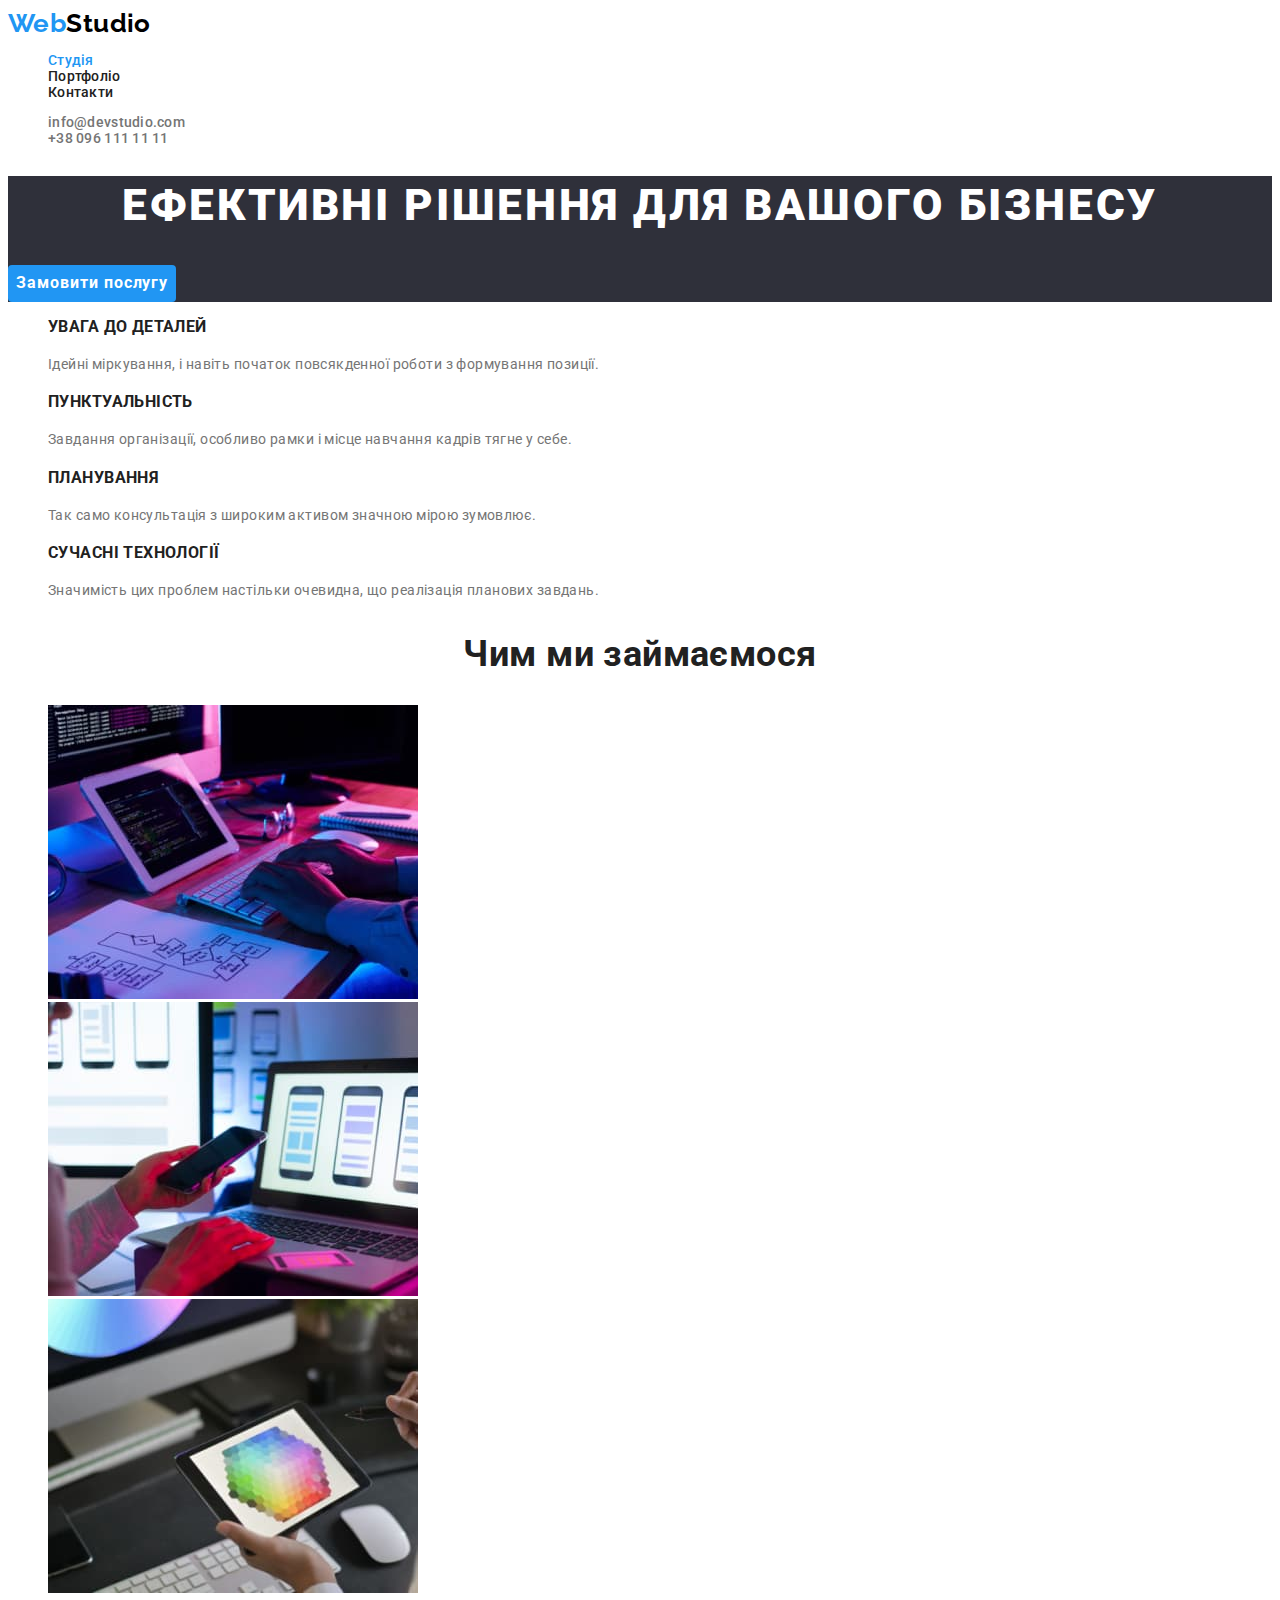
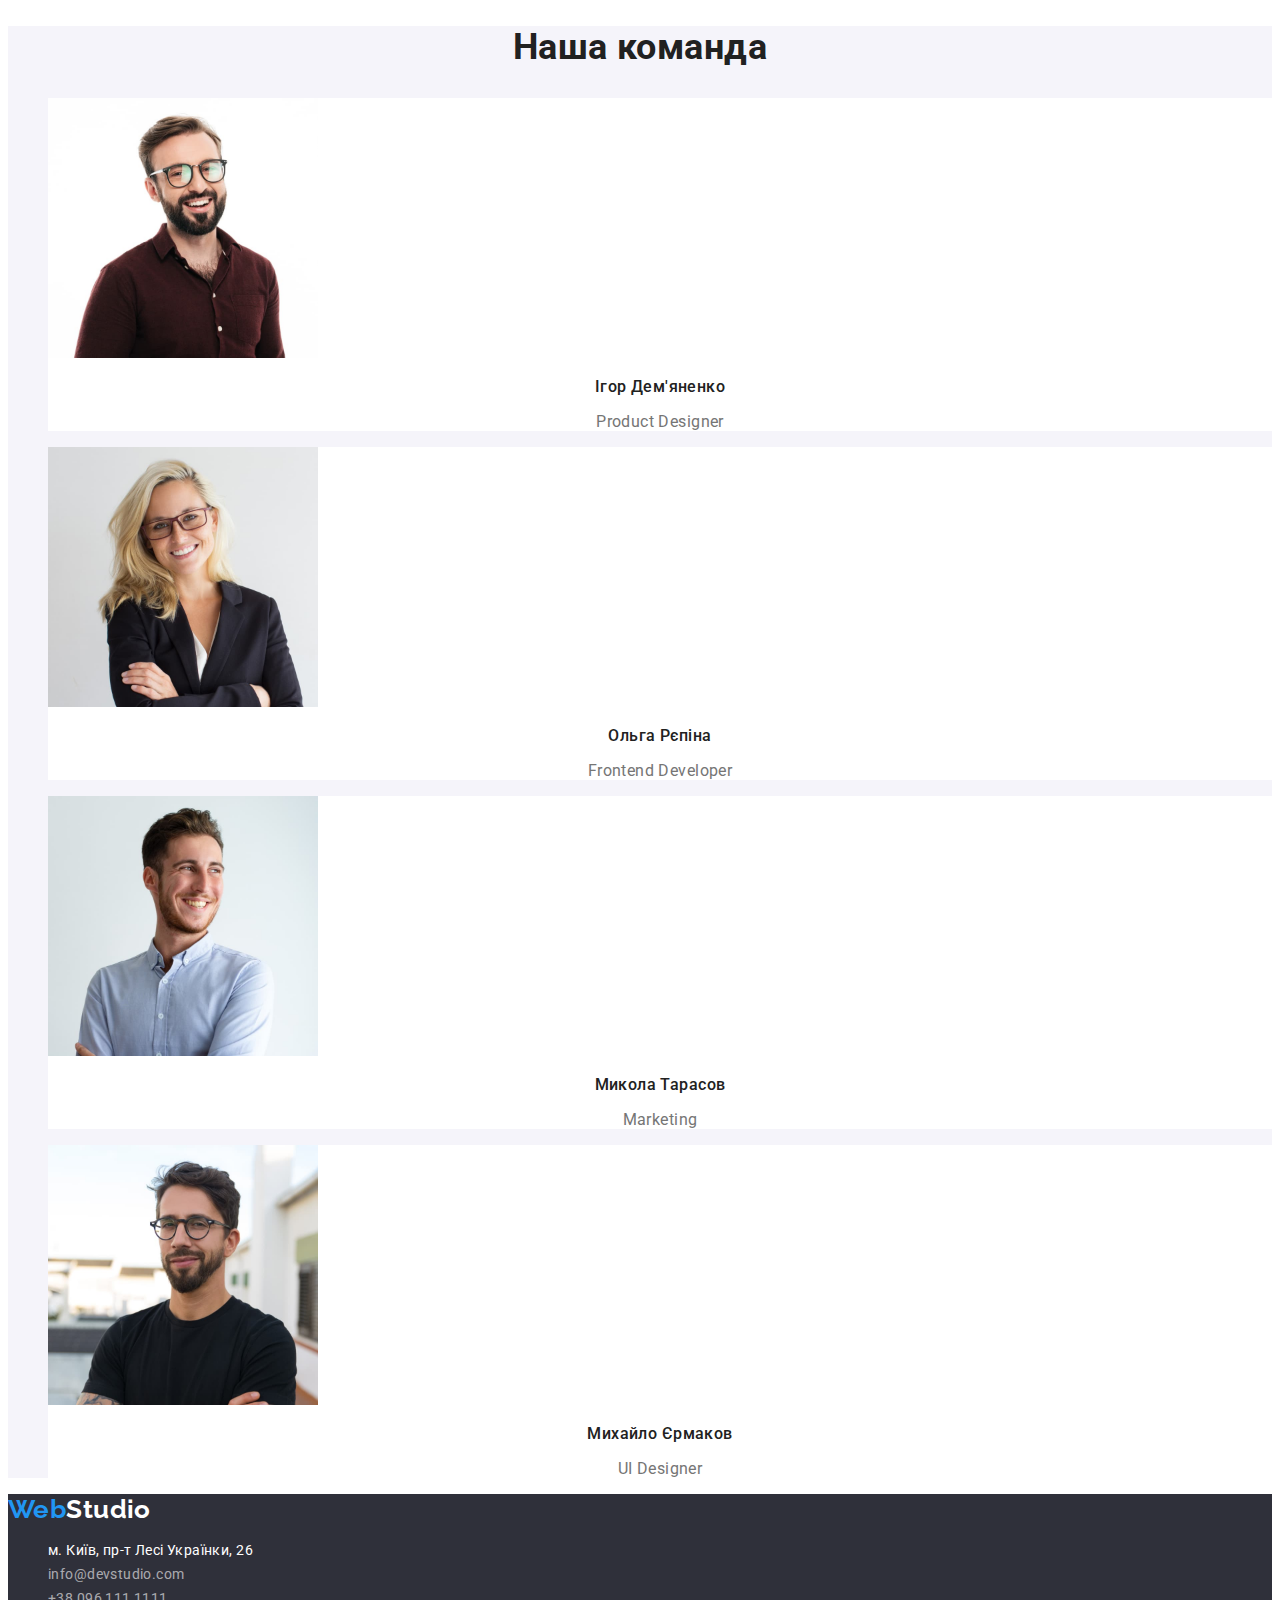
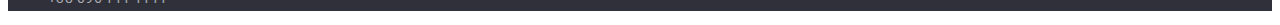
==== index.html @ c2a1ea6a "Initial commit" ====
<!DOCTYPE html>
<html lang="uk">
  <head>
    <meta charset="UTF-8" />
    <meta http-equiv="X-UA-Compatible" content="IE=edge" />
    <meta name="viewport" content="width=device-width, initial-scale=1.0" />
    <title>Студія</title>
    <link rel="preconnect" href="https://fonts.googleapis.com" />
    <link rel="preconnect" href="https://fonts.gstatic.com" crossorigin />
    <link
      href="https://fonts.googleapis.com/css2?family=Raleway:wght@700&family=Roboto:wght@400;500;700;900&display=swap"
      rel="stylesheet"
    />
    <link rel="stylesheet" href="./css/styles.css" />
  </head>
  <body>
    <header class="header">
      <nav>
        <a class="header-logo link" href="./index.html"
          ><span class="logo-accent">Web</span>Studio</a
        >
        <ul class="header-list list">
          <li><a class="header-link link current-page" href="./index.html">Студія</a></li>
          <li><a class="header-link link" href="./portfolio.html">Портфоліо</a></li>
          <li><a class="header-link link" href="#">Контакти</a></li>
        </ul>
      </nav>
      <ul class="header-list list">
        <li>
          <a class="header-contact link" href="mailto:info@devstudio.com" target="_blank"
            >info@devstudio.com</a
          >
        </li>
        <li><a class="header-contact link" href="tel:+380961111111">+38 096 111 11 11</a></li>
      </ul>
    </header>
    <main>
      <section class="hero">
        <h1 class="hero-title">Ефективні рішення для вашого бізнесу</h1>
        <button class="hero-btn" type="button">Замовити послугу</button>
      </section>
      <section class="benefits">
        <h2 class="visually-hidden">Наші переваги</h2>
        <ul class="list">
          <li>
            <h3 class="benefits-title">Увага до деталей</h3>
            <p class="benefits-txt">
              Ідейні міркування, і навіть початок повсякденної роботи з формування позиції.
            </p>
          </li>
          <li>
            <h3 class="benefits-title">Пунктуальність</h3>
            <p class="benefits-txt">
              Завдання організації, особливо рамки і місце навчання кадрів тягне у себе.
            </p>
          </li>
          <li>
            <h3 class="benefits-title">Планування</h3>
            <p class="benefits-txt">
              Так само консультація з широким активом значною мірою зумовлює.
            </p>
          </li>
          <li>
            <h3 class="benefits-title">Сучасні технології</h3>
            <p class="benefits-txt">
              Значимість цих проблем настільки очевидна, що реалізація планових завдань.
            </p>
          </li>
        </ul>
      </section>
      <section class="works">
        <h2 class="works-title">Чим ми займаємося</h2>
        <ul class="list">
          <li>
            <img
              src="./images/coding.jpg"
              alt="Людина за комп'ютером створює програмний код"
              width="370"
            />
          </li>
          <li>
            <img
              src="./images/mobile.jpg"
              alt="Людина за комп'ютером займається тестуванням мобiльних додаткiв"
              width="370"
            />
          </li>
          <li>
            <img src="./images/design.jpg" alt="Дизайнер обирає кольори для макету" width="370" />
          </li>
        </ul>
      </section>
      <section class="team">
        <h2 class="team-title">Наша команда</h2>
        <ul class="list">
          <li class="team-holder">
            <img
              src="./images/prod_des.jpg"
              alt="Усміхнений хлопець в окулярах та коричневій сорочці"
              width="270"
            />
            <h3 class="team-member">Ігор Дем'яненко</h3>
            <p class="team-position" lang="en">Product Designer</p>
          </li>
          <li class="team-holder">
            <img
              src="./images/frontend.jpg"
              alt="Усміхнений дiвчина в окулярах та темному піджаку"
              width="270"
            />
            <h3 class="team-member">Ольга Рєпіна</h3>
            <p class="team-position" lang="en">Frontend Developer</p>
          </li>
          <li class="team-holder">
            <img
              src="./images/market.jpg"
              alt="Усміхнений хлопець у блакитній сорочці"
              width="270"
            />
            <h3 class="team-member">Микола Тарасов</h3>
            <p class="team-position" lang="en">Marketing</p>
          </li>
          <li class="team-holder">
            <img
              src="./images/ui_des.jpg"
              alt="Усміхнений хлопець в окулярах та чорній футболці"
              width="270"
            />
            <h3 class="team-member">Михайло Єрмаков</h3>
            <p class="team-position" lang="en">UI Designer</p>
          </li>
        </ul>
      </section>
    </main>
    <footer class="footer">
      <a class="footer-logo link" href="./index.html"><span class="logo-accent">Web</span>Studio</a>
      <address class="address">
        <ul class="list">
          <li>
            <a
              class="address-location link"
              href="https://goo.gl/maps/CPtrU1FHBa2aNyZL9"
              target="_blank"
              rel="noopener noreferrer nofollow"
              >м. Київ, пр-т Лесі Українки, 26</a
            >
          </li>
          <li>
            <a class="address-info link" href="mailto:info@devstudio.com">info@devstudio.com</a>
          </li>
          <li>
            <a class="address-info link" href="tel:+380961111111">+38 096 111 1111</a>
          </li>
        </ul>
      </address>
    </footer>
  </body>
</html>
---- css/styles.css ----
:root {
  --primary-bgr: #ffffff;
  --secondary-bgr: #f5f4fa;
  --hero-footer-bgr: #2f303a;
  --btn-active-bgr: #188ce8;

  --primary-color: #757575;
  --title-color: #212121;
  --accent-color: #2196f3;
  --black-color: #000000;
  --white-color: #ffffff;
  --opacity-white-color: rgba(255, 255, 255, 0.6);
}

body {
  font-family: 'Roboto', sans-serif;
  letter-spacing: 0.03em;
  font-size: 14px;

  color: var(--primary-color);
  background-color: var(--primary-bgr);
}

/* клас-утіліта для списків */
.list {
  list-style: none;
}

/* клас-утіліта для посилань */
.link {
  text-decoration: none;
}
/* HEADER */
.header-logo {
  font-family: 'Raleway', sans-serif;
  font-weight: 700;
  font-size: 26px;
  line-height: 1.19;

  color: var(--black-color);
}
.logo-accent {
  color: var(--accent-color);
}

/* Загальні стилі всіх посилань у header*/
.header-list {
  font-weight: 500;
  line-height: 1.14;
  letter-spacing: 0.02em;
}

.header-link {
  color: var(--title-color);
}
.header-contact {
  color: currentColor;
}
.current-page {
  color: var(--accent-color);
}

.header-link:hover,
.header-link:focus,
.header-contact:hover,
.header-contact:focus {
  color: var(--accent-color);
}

/* HERO */
.hero,
.footer {
  background-color: var(--hero-footer-bgr);
}
.hero-title {
  font-weight: 900;
  font-size: 44px;
  line-height: 1.36;
  letter-spacing: 0.06em;
  text-transform: uppercase;
  text-align: center;

  color: var(--white-color);
}

.hero-btn {
  font-family: inherit;
  font-weight: 700;
  font-size: 16px;
  line-height: 1.88;
  letter-spacing: 0.06em;

  color: var(--white-color);
  background-color: var(--accent-color);

  border-color: transparent;
  border-radius: 4px;

  cursor: pointer;
}
.hero-btn:hover,
.hero-btn:focus {
  background-color: var(--btn-active-bgr);
}

/* Наші переваги */
.visually-hidden {
  position: absolute;
  width: 1px;
  height: 1px;
  margin: -1px;
  border: 0;
  padding: 0;

  white-space: nowrap;
  clip-path: inset(100%);
  clip: rect(0 0 0 0);
  overflow: hidden;
}
.benefits-title {
  line-height: 1.14;
  text-transform: uppercase;

  color: var(--title-color);
}
.benefits-txt {
  line-height: 1.71;
}

/* Чим ми займаємось */
.works-title,
.team-title {
  font-size: 36px;
  line-height: 1.17;
  text-align: center;

  color: var(--title-color);
}
/* Наша команда */
.team {
  background-color: var(--secondary-bgr);
}

.team-holder {
  background-color: var(--primary-bgr);
}
.team-member {
  font-weight: 500;
  font-size: 16px;
  line-height: 1.19;
  text-align: center;

  color: var(--title-color);
}
.team-position {
  font-size: 16px;
  line-height: 1.19;
  text-align: center;
}

/* Footer */
.footer-logo {
  font-family: 'Raleway', sans-serif;
  font-weight: 700;
  font-size: 26px;
  line-height: 1.19;

  color: var(--white-color);
}
.address {
  font-style: normal;
  font-weight: 400;
  line-height: 1.71;
}
.address-location {
  color: var(--white-color);
}
.address-info {
  color: var(--opacity-white-color);
}
.address-location:hover,
.address-location:focus,
.address-info:hover,
.address-info:focus {
  color: var(--accent-color);
}

/* Портфоліо */
.filter-btn {
  font-family: inherit;
  font-style: normal;
  font-weight: 500;
  font-size: 16px;
  line-height: 1.62;

  text-align: center;
  letter-spacing: 0.03em;

  color: var(--title-color);
  background-color: var(--secondary-bgr);
  border-radius: 4px;
  border-color: transparent;

  cursor: pointer;
}
.filter-btn:hover,
.filter-btn:focus {
  background-color: var(--accent-color);
  color: var(--white-color);
}
.project-holder {
  border: 1px solid #eeeeee;
}
.project-title {
  font-size: 18px;
  line-height: 2;
  letter-spacing: 0.06em;

  color: var(--title-color);
}
.project-type {
  font-size: 16px;
  line-height: 1.88;
  color: var(--primary-color);
}
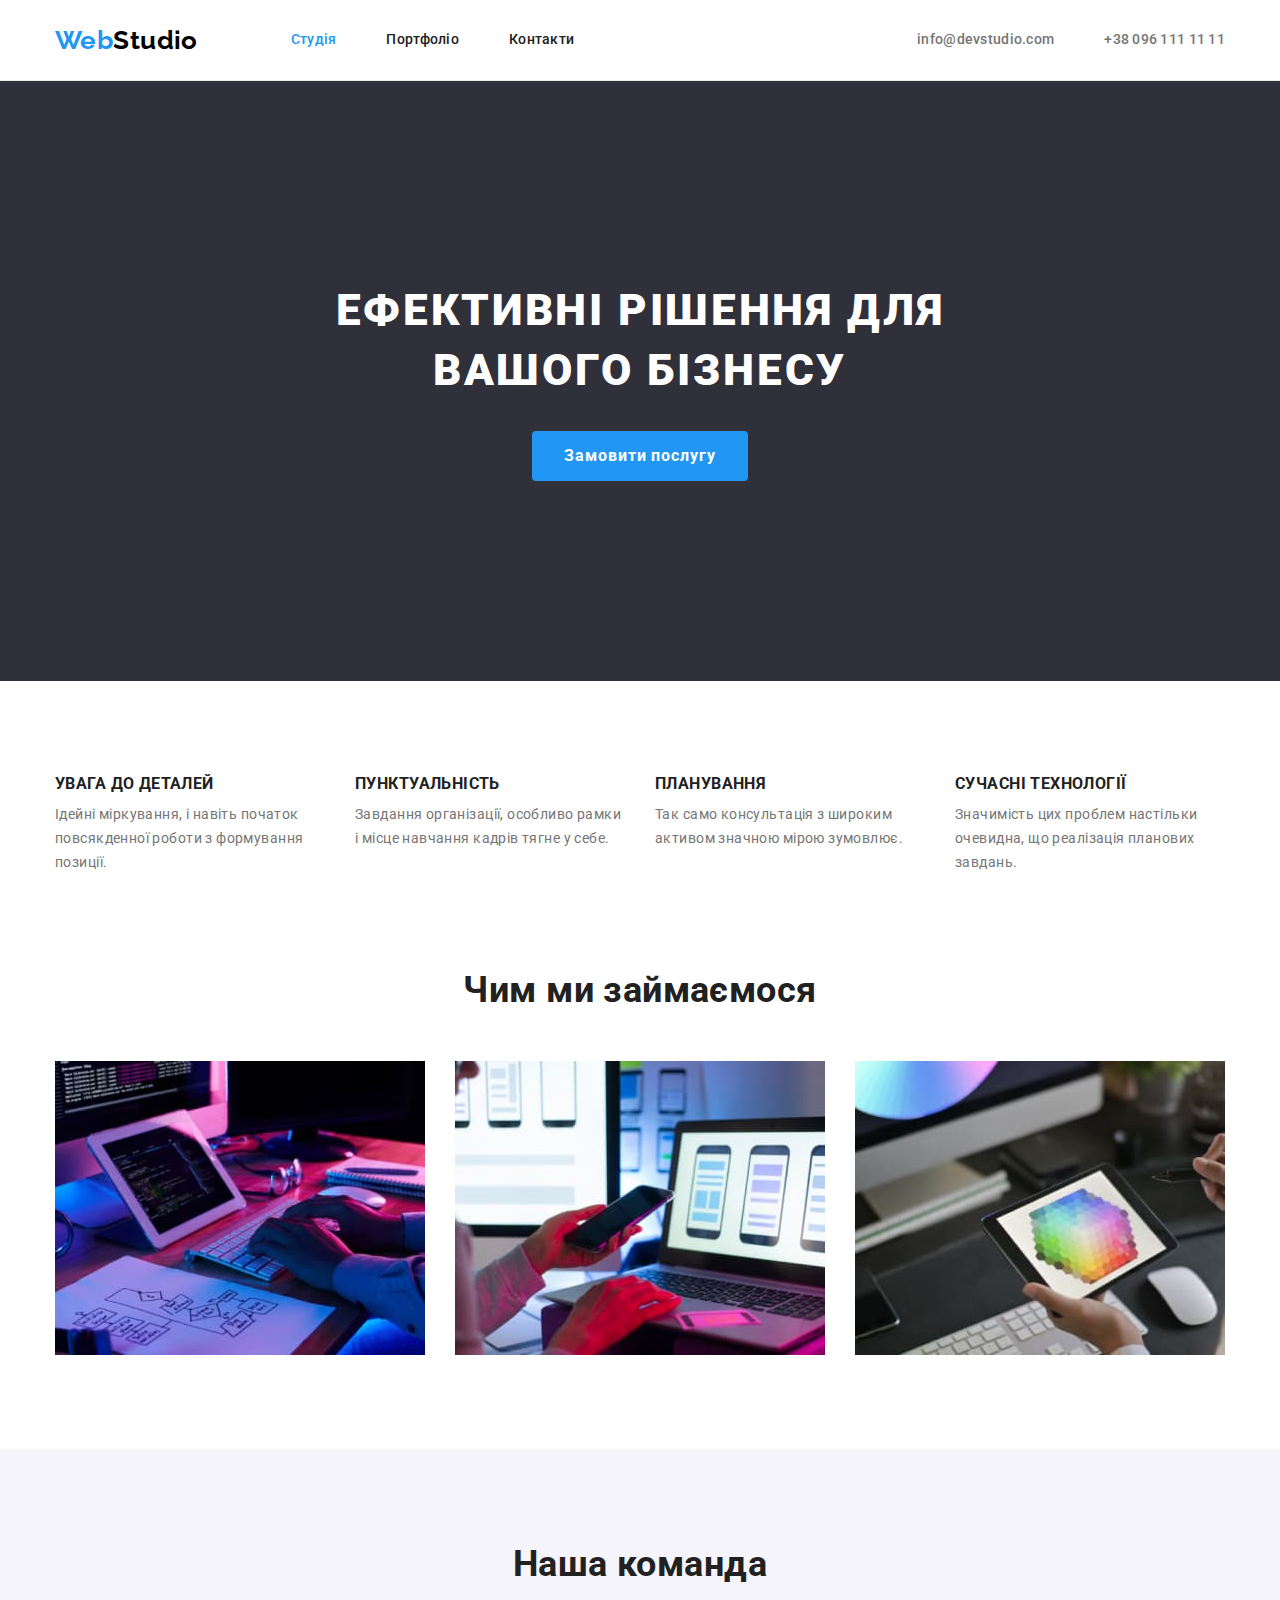
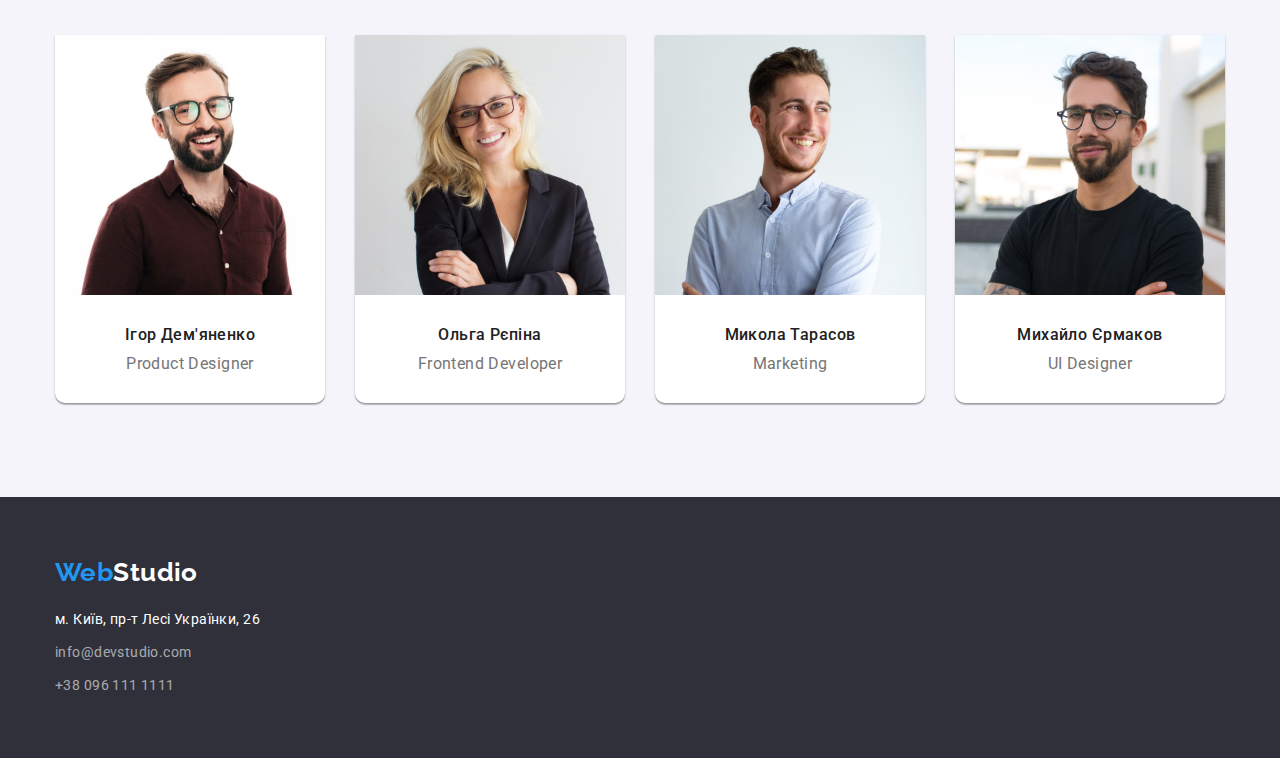
==== commit 925eb1c1: "HW#3  is done" ====
--- a/index.html
+++ b/index.html
@@ -11,148 +11,171 @@
       href="https://fonts.googleapis.com/css2?family=Raleway:wght@700&family=Roboto:wght@400;500;700;900&display=swap"
       rel="stylesheet"
     />
+    <link rel="stylesheet" href="https://cdnjs.cloudflare.com/ajax/libs/modern-normalize/1.1.0/modern-normalize.min.css">
     <link rel="stylesheet" href="./css/styles.css" />
   </head>
   <body>
     <header class="header">
-      <nav>
-        <a class="header-logo link" href="./index.html"
-          ><span class="logo-accent">Web</span>Studio</a
-        >
+      <div class="container wrapper">
+        <nav class="nav">
+          <a class="header-logo link" href="./index.html"
+            ><span class="logo-accent">Web</span>Studio</a
+          >
+          <ul class="header-list list">
+            <li class="header-list-item"><a class="header-link link current-page" href="./index.html">Студія</a></li>
+            <li class="header-list-item"><a class="header-link link" href="./portfolio.html">Портфоліо</a></li>
+            <li class="header-list-item"><a class="header-link link" href="#">Контакти</a></li>
+          </ul>
+        </nav>
         <ul class="header-list list">
-          <li><a class="header-link link current-page" href="./index.html">Студія</a></li>
-          <li><a class="header-link link" href="./portfolio.html">Портфоліо</a></li>
-          <li><a class="header-link link" href="#">Контакти</a></li>
+          <li class="header-list-item">
+            <a class="header-contact link" href="mailto:info@devstudio.com" target="_blank"
+              >info@devstudio.com</a>
+          </li>
+          <li class="header-list-item">
+            <a class="header-contact link" href="tel:+380961111111">+38 096 111 11 11</a>
+          </li>
         </ul>
-      </nav>
-      <ul class="header-list list">
-        <li>
-          <a class="header-contact link" href="mailto:info@devstudio.com" target="_blank"
-            >info@devstudio.com</a
-          >
-        </li>
-        <li><a class="header-contact link" href="tel:+380961111111">+38 096 111 11 11</a></li>
-      </ul>
+      </div>
     </header>
     <main>
-      <section class="hero">
-        <h1 class="hero-title">Ефективні рішення для вашого бізнесу</h1>
-        <button class="hero-btn" type="button">Замовити послугу</button>
-      </section>
-      <section class="benefits">
-        <h2 class="visually-hidden">Наші переваги</h2>
-        <ul class="list">
-          <li>
-            <h3 class="benefits-title">Увага до деталей</h3>
-            <p class="benefits-txt">
-              Ідейні міркування, і навіть початок повсякденної роботи з формування позиції.
-            </p>
-          </li>
-          <li>
-            <h3 class="benefits-title">Пунктуальність</h3>
-            <p class="benefits-txt">
-              Завдання організації, особливо рамки і місце навчання кадрів тягне у себе.
-            </p>
-          </li>
-          <li>
-            <h3 class="benefits-title">Планування</h3>
-            <p class="benefits-txt">
-              Так само консультація з широким активом значною мірою зумовлює.
-            </p>
-          </li>
-          <li>
-            <h3 class="benefits-title">Сучасні технології</h3>
-            <p class="benefits-txt">
-              Значимість цих проблем настільки очевидна, що реалізація планових завдань.
-            </p>
-          </li>
-        </ul>
-      </section>
-      <section class="works">
+        <section class="hero">
+        <div class="container">
+          <h1 class="hero-title">Ефективні рішення для вашого бізнесу</h1>
+          <button class="hero-btn" type="button">Замовити послугу</button>
+        </div>         
+        </section>
+        <section class="benefits section">
+          <div class="container">
+          <h2 class="visually-hidden">Наші переваги</h2>
+          <ul class="benefits-list list">
+            <li class="benefits-item">
+              <h3 class="benefits-title">Увага до деталей</h3>
+              <p class="benefits-txt">
+                Ідейні міркування, і навіть початок повсякденної роботи з формування позиції.
+              </p>
+            </li>
+            <li class="benefits-item">
+              <h3 class="benefits-title">Пунктуальність</h3>
+              <p class="benefits-txt">
+                Завдання організації, особливо рамки і місце навчання кадрів тягне у себе.
+              </p>
+            </li>
+            <li class="benefits-item">
+              <h3 class="benefits-title">Планування</h3>
+              <p class="benefits-txt">
+                Так само консультація з широким активом значною мірою зумовлює.
+              </p>
+            </li>
+            <li class="benefits-item">
+              <h3 class="benefits-title">Сучасні технології</h3>
+              <p class="benefits-txt">
+                Значимість цих проблем настільки очевидна, що реалізація планових завдань.
+              </p>
+            </li>
+          </ul>
+        </div>
+        </section>
+        <section class="works section">
+        <div class="container">
         <h2 class="works-title">Чим ми займаємося</h2>
-        <ul class="list">
-          <li>
+        <ul class="works-list list">
+          <li class="works-img">
             <img
               src="./images/coding.jpg"
               alt="Людина за комп'ютером створює програмний код"
               width="370"
             />
           </li>
-          <li>
+          <li class="works-img">
             <img
               src="./images/mobile.jpg"
               alt="Людина за комп'ютером займається тестуванням мобiльних додаткiв"
               width="370"
             />
           </li>
-          <li>
+          <li class="works-img">
             <img src="./images/design.jpg" alt="Дизайнер обирає кольори для макету" width="370" />
           </li>
         </ul>
+      </div>
       </section>
-      <section class="team">
+      <section class="team section">
+        <div class="container">
         <h2 class="team-title">Наша команда</h2>
-        <ul class="list">
+        <ul class="team-list list">
           <li class="team-holder">
-            <img
-              src="./images/prod_des.jpg"
+            <img src="./images/prod_des.jpg"
               alt="Усміхнений хлопець в окулярах та коричневій сорочці"
               width="270"
             />
-            <h3 class="team-member">Ігор Дем'яненко</h3>
-            <p class="team-position" lang="en">Product Designer</p>
+            <div class="team-item">
+              <h3 class="team-member">Ігор Дем'яненко</h3>
+              <p class="team-position" lang="en">Product Designer</p>
+            </div>
           </li>
           <li class="team-holder">
-            <img
+            <img class="team-photo"
               src="./images/frontend.jpg"
               alt="Усміхнений дiвчина в окулярах та темному піджаку"
               width="270"
             />
-            <h3 class="team-member">Ольга Рєпіна</h3>
-            <p class="team-position" lang="en">Frontend Developer</p>
+            <div class="team-item">
+              <h3 class="team-member">Ольга Рєпіна</h3>
+              <p class="team-position" lang="en">Frontend Developer</p>
+            </div>
           </li>
           <li class="team-holder">
-            <img
+            <img class="team-photo"
               src="./images/market.jpg"
               alt="Усміхнений хлопець у блакитній сорочці"
               width="270"
             />
-            <h3 class="team-member">Микола Тарасов</h3>
-            <p class="team-position" lang="en">Marketing</p>
+           <div class="team-item">
+             <h3 class="team-member">Микола Тарасов</h3>
+             <p class="team-position" lang="en">Marketing</p>
+           </div>
           </li>
           <li class="team-holder">
-            <img
+            <img class="team-photo"
               src="./images/ui_des.jpg"
               alt="Усміхнений хлопець в окулярах та чорній футболці"
               width="270"
             />
-            <h3 class="team-member">Михайло Єрмаков</h3>
-            <p class="team-position" lang="en">UI Designer</p>
+            <div class="team-item">
+              <h3 class="team-member">Михайло Єрмаков</h3>
+              <p class="team-position" lang="en">UI Designer</p>
+            </div>
           </li>
         </ul>
+      </div>
       </section>
     </main>
     <footer class="footer">
-      <a class="footer-logo link" href="./index.html"><span class="logo-accent">Web</span>Studio</a>
-      <address class="address">
-        <ul class="list">
-          <li>
-            <a
-              class="address-location link"
-              href="https://goo.gl/maps/CPtrU1FHBa2aNyZL9"
-              target="_blank"
-              rel="noopener noreferrer nofollow"
-              >м. Київ, пр-т Лесі Українки, 26</a
-            >
-          </li>
-          <li>
-            <a class="address-info link" href="mailto:info@devstudio.com">info@devstudio.com</a>
-          </li>
-          <li>
-            <a class="address-info link" href="tel:+380961111111">+38 096 111 1111</a>
-          </li>
-        </ul>
-      </address>
+      <div class="container">
+        <a class="footer-logo link" href="./index.html"
+          ><span class="logo-accent">Web</span>Studio</a
+        >
+        <address class="address">
+          <ul class="list">
+            <li>
+              <a
+                class="address-location link"
+                href="https://goo.gl/maps/CPtrU1FHBa2aNyZL9"
+                target="_blank"
+                rel="noopener noreferrer nofollow"
+                >м. Київ, пр-т Лесі Українки, 26</a
+              >
+            </li>
+            <li>
+              <a class="address-info link" href="mailto:info@devstudio.com">info@devstudio.com</a>
+            </li>
+            <li>
+              <a class="address-info link no-margin" href="tel:+380961111111">+38 096 111 1111</a>
+            </li>
+          </ul>
+        </address>
+      </div>
     </footer>
   </body>
 </html>
--- a/css/styles.css
+++ b/css/styles.css
@@ -10,6 +10,9 @@
   --black-color: #000000;
   --white-color: #ffffff;
   --opacity-white-color: rgba(255, 255, 255, 0.6);
+
+  --header-border-color: #ececec;
+  --project-border-color: #eeeeee;
 }
 
 body {
@@ -20,6 +23,27 @@
   color: var(--primary-color);
   background-color: var(--primary-bgr);
 }
+h1,
+h2,
+h3,
+h4,
+h5,
+h6,
+p {
+  margin: 0;
+}
+ul {
+  margin: 0;
+  padding-left: 0;
+}
+button {
+  cursor: pointer;
+}
+img {
+  display: block;
+  max-width: 100%;
+  height: auto;
+}
 
 /* клас-утіліта для списків */
 .list {
@@ -30,8 +54,31 @@
 .link {
   text-decoration: none;
 }
+.container {
+  width: 1200px;
+  margin: 0 auto;
+  padding: 0 15px;
+}
+.section {
+  padding: 94px 0;
+}
+
 /* HEADER */
+.header {
+  border-bottom: 1px solid var(--header-border-color);
+}
+.nav {
+  display: flex;
+  align-items: center;
+}
+.wrapper {
+  display: flex;
+  align-items: center;
+  justify-content: space-between;
+}
 .header-logo {
+  margin-right: 93px;
+
   font-family: 'Raleway', sans-serif;
   font-weight: 700;
   font-size: 26px;
@@ -45,17 +92,33 @@
 
 /* Загальні стилі всіх посилань у header*/
 .header-list {
+  display: flex;
+
   font-weight: 500;
   line-height: 1.14;
   letter-spacing: 0.02em;
 }
 
+.header-list-item:not(:last-child) {
+  margin-right: 50px;
+}
+
 .header-link {
-  color: var(--title-color);
-}
+  display: block;
+  padding-top: 32px;
+  padding-bottom: 32px;
+
+  color: var(--title-color);
+}
+
 .header-contact {
+  display: block;
+  padding-top: 32px;
+  padding-bottom: 32px;
+
   color: currentColor;
 }
+
 .current-page {
   color: var(--accent-color);
 }
@@ -68,11 +131,18 @@
 }
 
 /* HERO */
-.hero,
-.footer {
+.hero {
   background-color: var(--hero-footer-bgr);
-}
+  padding-top: 200px;
+  padding-bottom: 200px;
+}
+
 .hero-title {
+  display: block;
+  max-width: 696px;
+  margin: 0 auto;
+  margin-bottom: 30px;
+
   font-weight: 900;
   font-size: 44px;
   line-height: 1.36;
@@ -84,7 +154,10 @@
 }
 
 .hero-btn {
-  font-family: inherit;
+  display: block;
+  margin: 0 auto;
+  padding: 10px 32px;
+
   font-weight: 700;
   font-size: 16px;
   line-height: 1.88;
@@ -93,11 +166,10 @@
   color: var(--white-color);
   background-color: var(--accent-color);
 
-  border-color: transparent;
+  border: none;
   border-radius: 4px;
-
-  cursor: pointer;
-}
+}
+
 .hero-btn:hover,
 .hero-btn:focus {
   background-color: var(--btn-active-bgr);
@@ -117,9 +189,20 @@
   clip: rect(0 0 0 0);
   overflow: hidden;
 }
+
+.benefits-list {
+  display: flex;
+  gap: 30px;
+}
+
+.benefits-item {
+  width: calc((100% - 90px) / 4);
+}
+
 .benefits-title {
   line-height: 1.14;
   text-transform: uppercase;
+  margin-bottom: 10px;
 
   color: var(--title-color);
 }
@@ -128,27 +211,58 @@
 }
 
 /* Чим ми займаємось */
+.works.section {
+  padding-top: 0;
+}
+
 .works-title,
 .team-title {
   font-size: 36px;
   line-height: 1.17;
   text-align: center;
-
-  color: var(--title-color);
-}
+  margin-bottom: 50px;
+
+  color: var(--title-color);
+}
+
+.works-list {
+  display: flex;
+  gap: 30px;
+}
+
+.works-img {
+  width: calc((100% - 60px) / 3);
+}
+
 /* Наша команда */
 .team {
   background-color: var(--secondary-bgr);
 }
+.team-list {
+  display: flex;
+  gap: 30px;
+}
 
 .team-holder {
+  width: calc((100% - 90px) / 4);
+
   background-color: var(--primary-bgr);
+
+  border-radius: 0px 0px 10px 10px;
+  box-shadow: 0px 1px 3px rgba(0, 0, 0, 0.12), 0px 1px 1px rgba(0, 0, 0, 0.14),
+    0px 2px 1px rgba(0, 0, 0, 0.2);
+}
+
+.team-item {
+  padding-top: 30px;
+  padding-bottom: 30px;
 }
 .team-member {
   font-weight: 500;
   font-size: 16px;
   line-height: 1.19;
   text-align: center;
+  margin-bottom: 10px;
 
   color: var(--title-color);
 }
@@ -159,11 +273,18 @@
 }
 
 /* Footer */
+.footer {
+  background-color: var(--hero-footer-bgr);
+  padding-top: 60px;
+  padding-bottom: 60px;
+}
 .footer-logo {
+  display: inline-block;
   font-family: 'Raleway', sans-serif;
   font-weight: 700;
   font-size: 26px;
   line-height: 1.19;
+  margin-bottom: 20px;
 
   color: var(--white-color);
 }
@@ -172,12 +293,21 @@
   font-weight: 400;
   line-height: 1.71;
 }
+
 .address-location {
+  display: inline-block;
+  margin-bottom: 9px;
   color: var(--white-color);
 }
 .address-info {
+  display: inline-block;
+  margin-bottom: 9px;
   color: var(--opacity-white-color);
 }
+.no-margin {
+  margin-bottom: 0;
+}
+
 .address-location:hover,
 .address-location:focus,
 .address-info:hover,
@@ -186,8 +316,16 @@
 }
 
 /* Портфоліо */
+.filter {
+  display: flex;
+  margin-bottom: 50px;
+  justify-content: center;
+  gap: 8px;
+}
 .filter-btn {
-  font-family: inherit;
+  display: block;
+  padding: 6px 22px;
+
   font-style: normal;
   font-weight: 500;
   font-size: 16px;
@@ -199,22 +337,31 @@
   color: var(--title-color);
   background-color: var(--secondary-bgr);
   border-radius: 4px;
-  border-color: transparent;
-
-  cursor: pointer;
-}
+  border: none;
+}
+
 .filter-btn:hover,
 .filter-btn:focus {
   background-color: var(--accent-color);
   color: var(--white-color);
 }
+
+/* Проекти */
+.project {
+  display: flex;
+  flex-wrap: wrap;
+  gap: 30px;
+}
+
 .project-holder {
-  border: 1px solid #eeeeee;
-}
+  width: calc((100% - 60px) / 3);
+}
+
 .project-title {
   font-size: 18px;
   line-height: 2;
   letter-spacing: 0.06em;
+  margin-bottom: 4px;
 
   color: var(--title-color);
 }
@@ -223,3 +370,8 @@
   line-height: 1.88;
   color: var(--primary-color);
 }
+.project-item {
+  padding: 20px 24px;
+  border: 1px solid var(--project-border-color);
+  border-top: none;
+}
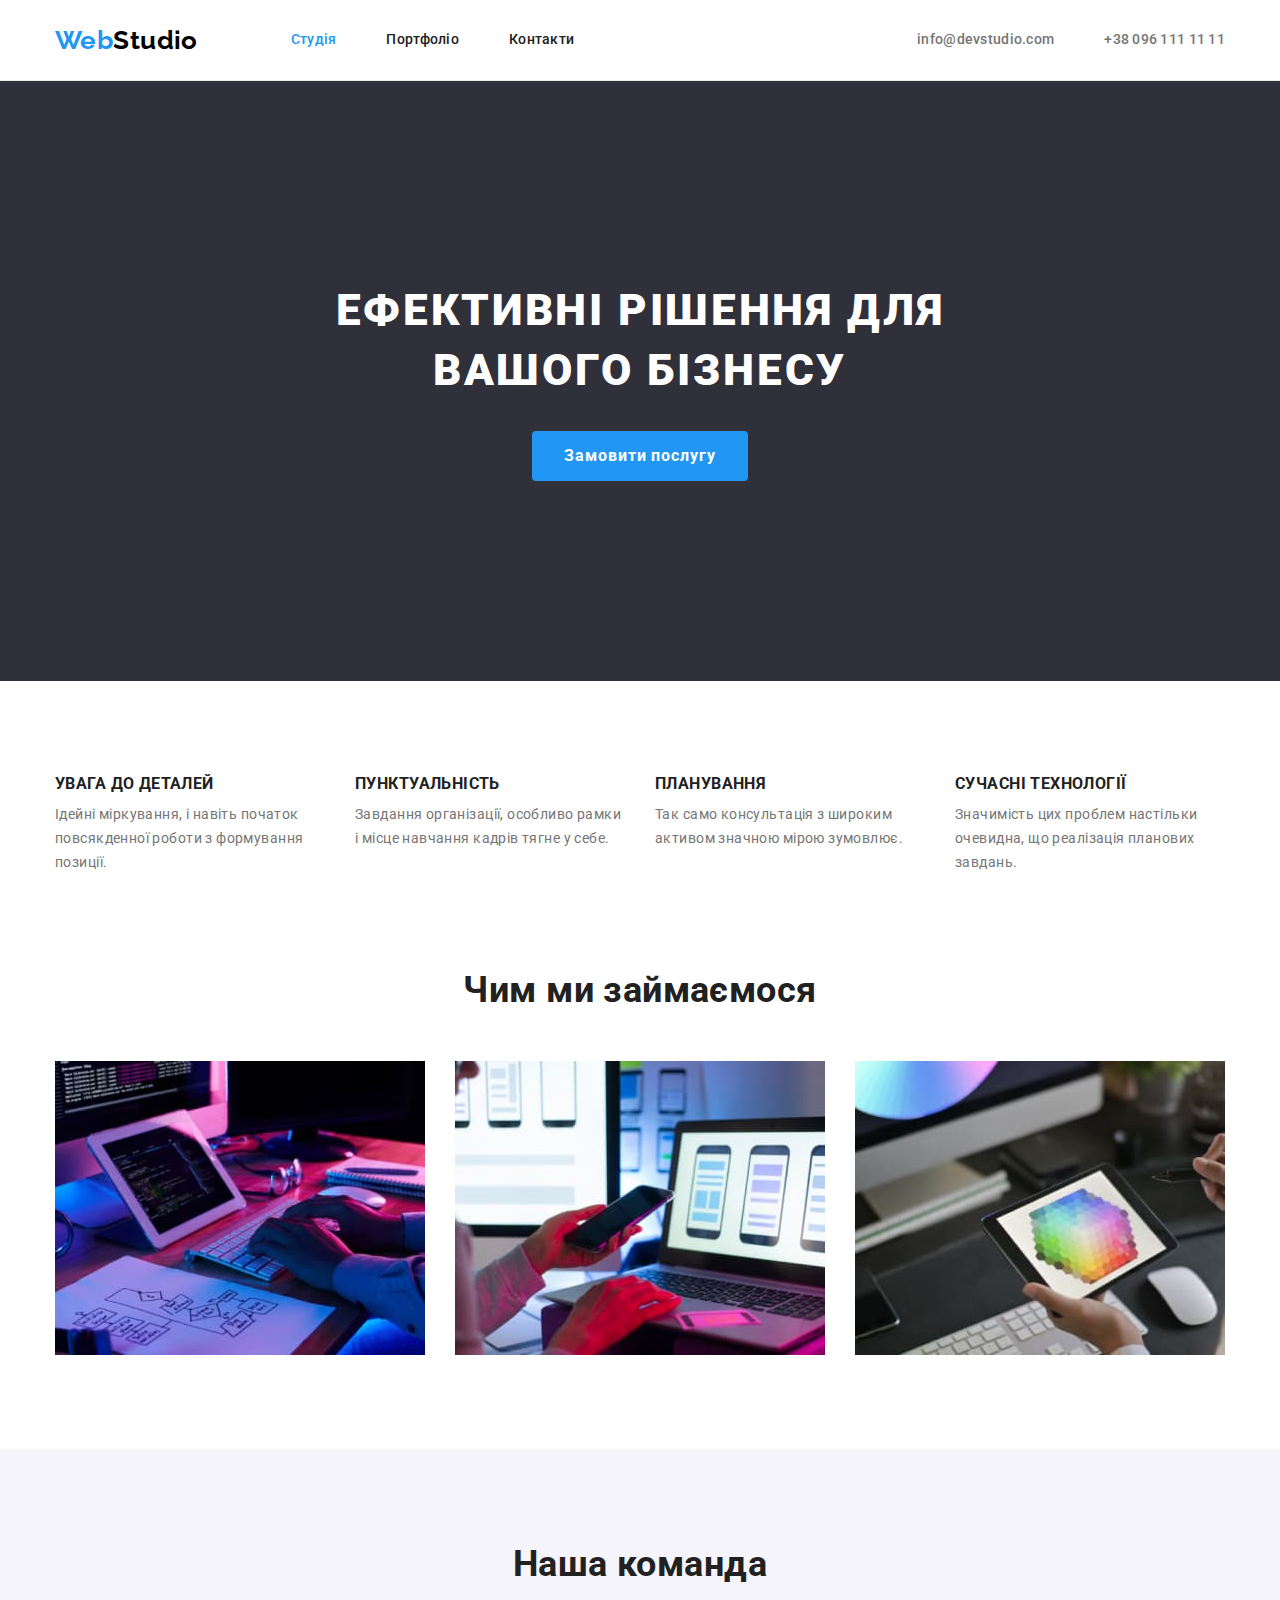
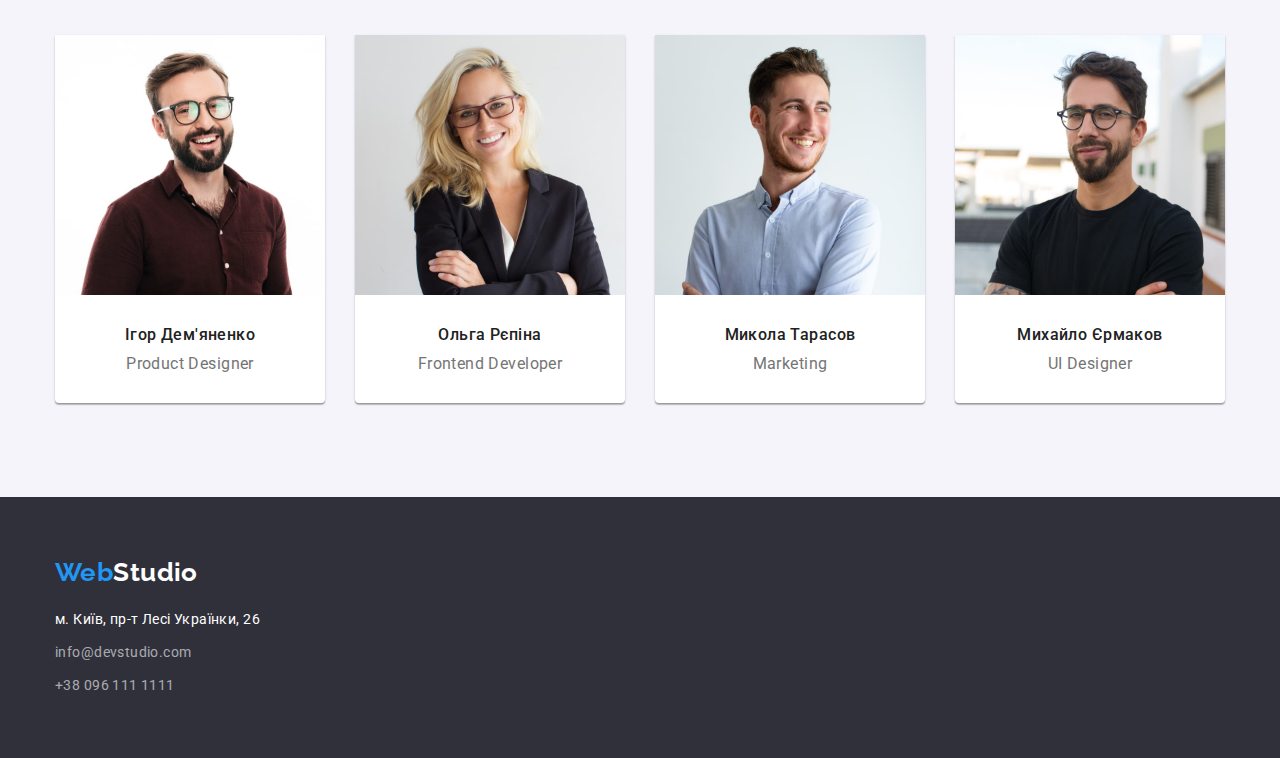
==== commit d637c2a8: "Вносить зміни від ментора" ====
--- a/index.html
+++ b/index.html
@@ -11,7 +11,10 @@
       href="https://fonts.googleapis.com/css2?family=Raleway:wght@700&family=Roboto:wght@400;500;700;900&display=swap"
       rel="stylesheet"
     />
-    <link rel="stylesheet" href="https://cdnjs.cloudflare.com/ajax/libs/modern-normalize/1.1.0/modern-normalize.min.css">
+    <link
+      rel="stylesheet"
+      href="https://cdnjs.cloudflare.com/ajax/libs/modern-normalize/1.1.0/modern-normalize.min.css"
+    />
     <link rel="stylesheet" href="./css/styles.css" />
   </head>
   <body>
@@ -21,32 +24,33 @@
           <a class="header-logo link" href="./index.html"
             ><span class="logo-accent">Web</span>Studio</a
           >
-          <ul class="header-list list">
-            <li class="header-list-item"><a class="header-link link current-page" href="./index.html">Студія</a></li>
-            <li class="header-list-item"><a class="header-link link" href="./portfolio.html">Портфоліо</a></li>
-            <li class="header-list-item"><a class="header-link link" href="#">Контакти</a></li>
+          <ul class="header-menu list">
+            <li><a class="header-menu-item link current-page" href="./index.html">Студія</a></li>
+            <li><a class="header-menu-item link" href="./portfolio.html">Портфоліо</a></li>
+            <li><a class="header-menu-item link" href="#">Контакти</a></li>
           </ul>
         </nav>
-        <ul class="header-list list">
-          <li class="header-list-item">
-            <a class="header-contact link" href="mailto:info@devstudio.com" target="_blank"
-              >info@devstudio.com</a>
+        <ul class="header-contact list">
+          <li>
+            <a class="header-contact-item link" href="mailto:info@devstudio.com" target="_blank"
+              >info@devstudio.com</a
+            >
           </li>
-          <li class="header-list-item">
-            <a class="header-contact link" href="tel:+380961111111">+38 096 111 11 11</a>
+          <li>
+            <a class="header-contact-item link" href="tel:+380961111111">+38 096 111 11 11</a>
           </li>
         </ul>
       </div>
     </header>
     <main>
-        <section class="hero">
+      <section class="hero">
         <div class="container">
           <h1 class="hero-title">Ефективні рішення для вашого бізнесу</h1>
           <button class="hero-btn" type="button">Замовити послугу</button>
-        </div>         
-        </section>
-        <section class="benefits section">
-          <div class="container">
+        </div>
+      </section>
+      <section class="benefits section">
+        <div class="container">
           <h2 class="visually-hidden">Наші переваги</h2>
           <ul class="benefits-list list">
             <li class="benefits-item">
@@ -75,80 +79,84 @@
             </li>
           </ul>
         </div>
-        </section>
-        <section class="works section">
+      </section>
+      <section class="works section">
         <div class="container">
-        <h2 class="works-title">Чим ми займаємося</h2>
-        <ul class="works-list list">
-          <li class="works-img">
-            <img
-              src="./images/coding.jpg"
-              alt="Людина за комп'ютером створює програмний код"
-              width="370"
-            />
-          </li>
-          <li class="works-img">
-            <img
-              src="./images/mobile.jpg"
-              alt="Людина за комп'ютером займається тестуванням мобiльних додаткiв"
-              width="370"
-            />
-          </li>
-          <li class="works-img">
-            <img src="./images/design.jpg" alt="Дизайнер обирає кольори для макету" width="370" />
-          </li>
-        </ul>
-      </div>
+          <h2 class="works-title">Чим ми займаємося</h2>
+          <ul class="works-list list">
+            <li class="works-img">
+              <img
+                src="./images/coding.jpg"
+                alt="Людина за комп'ютером створює програмний код"
+                width="370"
+              />
+            </li>
+            <li class="works-img">
+              <img
+                src="./images/mobile.jpg"
+                alt="Людина за комп'ютером займається тестуванням мобiльних додаткiв"
+                width="370"
+              />
+            </li>
+            <li class="works-img">
+              <img src="./images/design.jpg" alt="Дизайнер обирає кольори для макету" width="370" />
+            </li>
+          </ul>
+        </div>
       </section>
       <section class="team section">
         <div class="container">
-        <h2 class="team-title">Наша команда</h2>
-        <ul class="team-list list">
-          <li class="team-holder">
-            <img src="./images/prod_des.jpg"
-              alt="Усміхнений хлопець в окулярах та коричневій сорочці"
-              width="270"
-            />
-            <div class="team-item">
-              <h3 class="team-member">Ігор Дем'яненко</h3>
-              <p class="team-position" lang="en">Product Designer</p>
-            </div>
-          </li>
-          <li class="team-holder">
-            <img class="team-photo"
-              src="./images/frontend.jpg"
-              alt="Усміхнений дiвчина в окулярах та темному піджаку"
-              width="270"
-            />
-            <div class="team-item">
-              <h3 class="team-member">Ольга Рєпіна</h3>
-              <p class="team-position" lang="en">Frontend Developer</p>
-            </div>
-          </li>
-          <li class="team-holder">
-            <img class="team-photo"
-              src="./images/market.jpg"
-              alt="Усміхнений хлопець у блакитній сорочці"
-              width="270"
-            />
-           <div class="team-item">
-             <h3 class="team-member">Микола Тарасов</h3>
-             <p class="team-position" lang="en">Marketing</p>
-           </div>
-          </li>
-          <li class="team-holder">
-            <img class="team-photo"
-              src="./images/ui_des.jpg"
-              alt="Усміхнений хлопець в окулярах та чорній футболці"
-              width="270"
-            />
-            <div class="team-item">
-              <h3 class="team-member">Михайло Єрмаков</h3>
-              <p class="team-position" lang="en">UI Designer</p>
-            </div>
-          </li>
-        </ul>
-      </div>
+          <h2 class="team-title">Наша команда</h2>
+          <ul class="team-list list">
+            <li class="team-holder">
+              <img
+                src="./images/prod_des.jpg"
+                alt="Усміхнений хлопець в окулярах та коричневій сорочці"
+                width="270"
+              />
+              <div class="team-item">
+                <h3 class="team-member">Ігор Дем'яненко</h3>
+                <p class="team-position" lang="en">Product Designer</p>
+              </div>
+            </li>
+            <li class="team-holder">
+              <img
+                class="team-photo"
+                src="./images/frontend.jpg"
+                alt="Усміхнений дiвчина в окулярах та темному піджаку"
+                width="270"
+              />
+              <div class="team-item">
+                <h3 class="team-member">Ольга Рєпіна</h3>
+                <p class="team-position" lang="en">Frontend Developer</p>
+              </div>
+            </li>
+            <li class="team-holder">
+              <img
+                class="team-photo"
+                src="./images/market.jpg"
+                alt="Усміхнений хлопець у блакитній сорочці"
+                width="270"
+              />
+              <div class="team-item">
+                <h3 class="team-member">Микола Тарасов</h3>
+                <p class="team-position" lang="en">Marketing</p>
+              </div>
+            </li>
+            <li class="team-holder">
+              <img
+                class="team-photo"
+                src="./images/ui_des.jpg"
+                alt="Усміхнений хлопець в окулярах та чорній футболці"
+                width="270"
+              />
+              <div class="team-item">
+                <h3 class="team-member">Михайло Єрмаков</h3>
+                <p class="team-position" lang="en">UI Designer</p>
+              </div>
+            </li>
+          </ul>
+        </div>
       </section>
     </main>
     <footer class="footer">
@@ -158,7 +166,7 @@
         >
         <address class="address">
           <ul class="list">
-            <li>
+            <li class="address-item">
               <a
                 class="address-location link"
                 href="https://goo.gl/maps/CPtrU1FHBa2aNyZL9"
@@ -167,11 +175,11 @@
                 >м. Київ, пр-т Лесі Українки, 26</a
               >
             </li>
-            <li>
+            <li class="address-item">
               <a class="address-info link" href="mailto:info@devstudio.com">info@devstudio.com</a>
             </li>
             <li>
-              <a class="address-info link no-margin" href="tel:+380961111111">+38 096 111 1111</a>
+              <a class="address-info link" href="tel:+380961111111">+38 096 111 1111</a>
             </li>
           </ul>
         </address>
--- a/css/styles.css
+++ b/css/styles.css
@@ -67,15 +67,12 @@
 .header {
   border-bottom: 1px solid var(--header-border-color);
 }
-.nav {
+.nav,
+.wrapper {
   display: flex;
   align-items: center;
 }
-.wrapper {
-  display: flex;
-  align-items: center;
-  justify-content: space-between;
-}
+
 .header-logo {
   margin-right: 93px;
 
@@ -89,21 +86,22 @@
 .logo-accent {
   color: var(--accent-color);
 }
-
 /* Загальні стилі всіх посилань у header*/
-.header-list {
-  display: flex;
+.header-menu,
+.header-contact {
+  display: flex;
+  gap: 50px;
 
   font-weight: 500;
   line-height: 1.14;
   letter-spacing: 0.02em;
 }
-
-.header-list-item:not(:last-child) {
-  margin-right: 50px;
-}
-
-.header-link {
+.header-contact {
+  margin-left: auto;
+}
+
+.header-menu-item,
+.header-contact-item {
   display: block;
   padding-top: 32px;
   padding-bottom: 32px;
@@ -111,22 +109,18 @@
   color: var(--title-color);
 }
 
-.header-contact {
-  display: block;
-  padding-top: 32px;
-  padding-bottom: 32px;
-
+.header-contact-item {
   color: currentColor;
 }
 
+.header-menu-item:hover,
+.header-menu-item:focus,
+.header-contact-item:hover,
+.header-contact-item:focus {
+  color: var(--accent-color);
+}
+
 .current-page {
-  color: var(--accent-color);
-}
-
-.header-link:hover,
-.header-link:focus,
-.header-contact:hover,
-.header-contact:focus {
   color: var(--accent-color);
 }
 
@@ -173,6 +167,7 @@
 .hero-btn:hover,
 .hero-btn:focus {
   background-color: var(--btn-active-bgr);
+  box-shadow: 0px 4px 4px rgba(0, 0, 0, 0.15);
 }
 
 /* Наші переваги */
@@ -248,7 +243,7 @@
 
   background-color: var(--primary-bgr);
 
-  border-radius: 0px 0px 10px 10px;
+  border-radius: 0px 0px 4px 4px;
   box-shadow: 0px 1px 3px rgba(0, 0, 0, 0.12), 0px 1px 1px rgba(0, 0, 0, 0.14),
     0px 2px 1px rgba(0, 0, 0, 0.2);
 }
@@ -294,18 +289,15 @@
   line-height: 1.71;
 }
 
+.address-item {
+  margin-bottom: 9px;
+}
+
 .address-location {
-  display: inline-block;
-  margin-bottom: 9px;
   color: var(--white-color);
 }
 .address-info {
-  display: inline-block;
-  margin-bottom: 9px;
   color: var(--opacity-white-color);
-}
-.no-margin {
-  margin-bottom: 0;
 }
 
 .address-location:hover,
@@ -326,16 +318,15 @@
   display: block;
   padding: 6px 22px;
 
-  font-style: normal;
   font-weight: 500;
   font-size: 16px;
   line-height: 1.62;
-
   text-align: center;
   letter-spacing: 0.03em;
 
   color: var(--title-color);
   background-color: var(--secondary-bgr);
+
   border-radius: 4px;
   border: none;
 }
@@ -344,6 +335,9 @@
 .filter-btn:focus {
   background-color: var(--accent-color);
   color: var(--white-color);
+
+  box-shadow: 0px 3px 1px rgba(0, 0, 0, 0.1), 0px 1px 2px rgba(0, 0, 0, 0.08),
+    0px 2px 2px rgba(0, 0, 0, 0.12);
 }
 
 /* Проекти */
@@ -368,10 +362,12 @@
 .project-type {
   font-size: 16px;
   line-height: 1.88;
+
   color: var(--primary-color);
 }
 .project-item {
   padding: 20px 24px;
+
   border: 1px solid var(--project-border-color);
   border-top: none;
 }
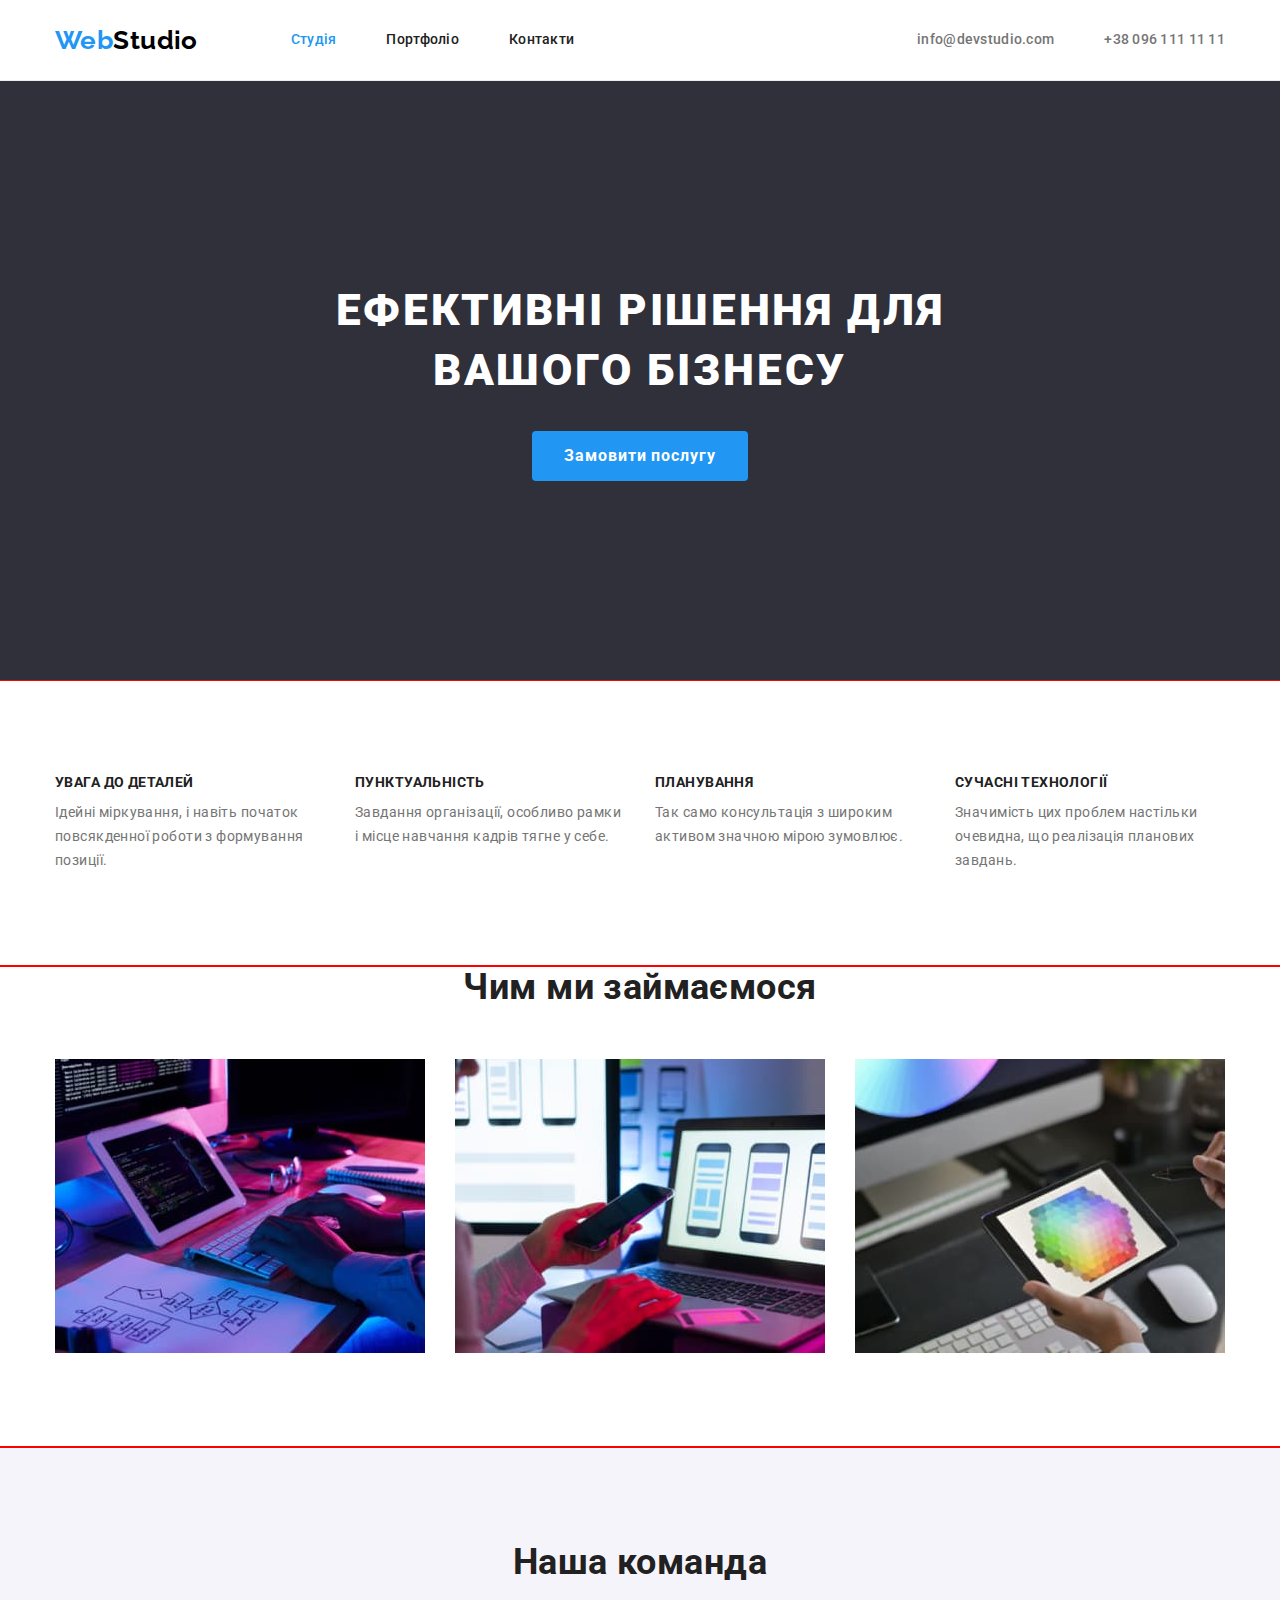
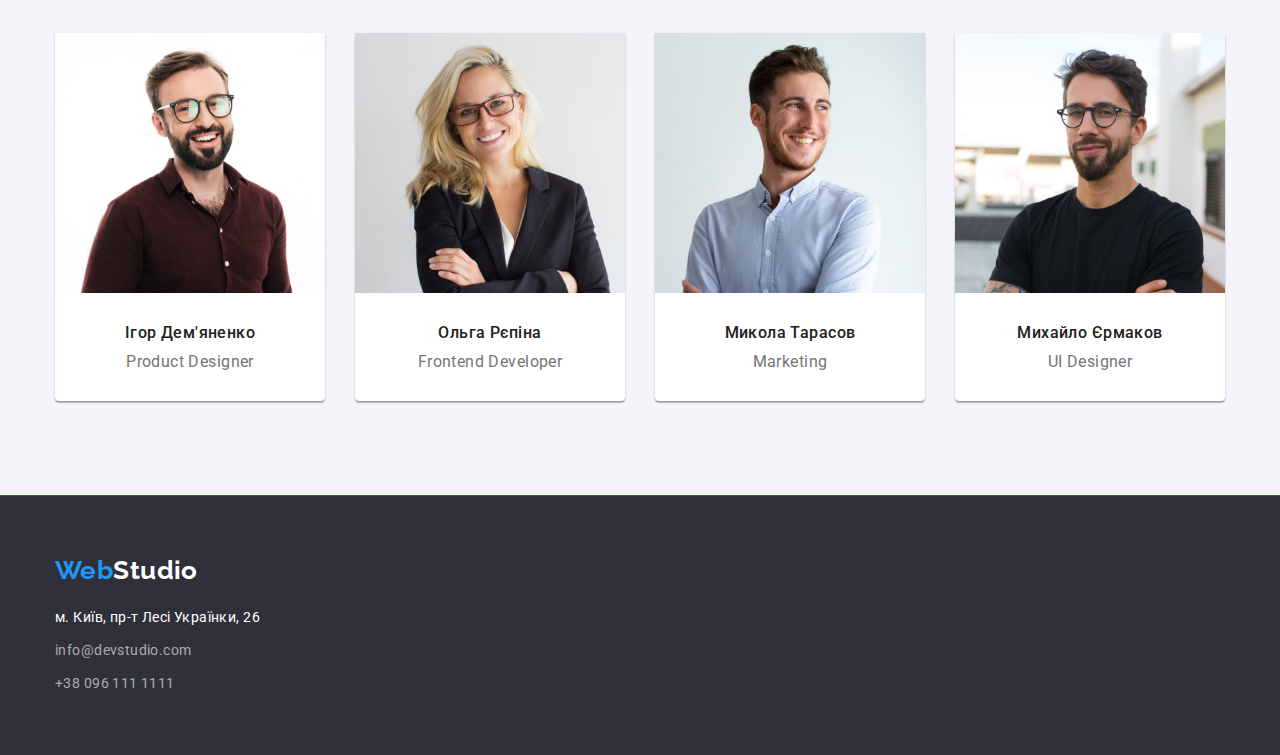
==== commit 628dd442: "Create last changes HW3" ====
--- a/index.html
+++ b/index.html
@@ -19,7 +19,7 @@
   </head>
   <body>
     <header class="header">
-      <div class="container wrapper">
+      <div class="container">
         <nav class="nav">
           <a class="header-logo link" href="./index.html"
             ><span class="logo-accent">Web</span>Studio</a
--- a/css/styles.css
+++ b/css/styles.css
@@ -61,6 +61,7 @@
 }
 .section {
   padding: 94px 0;
+  outline: 1px solid red;
 }
 
 /* HEADER */
@@ -68,7 +69,7 @@
   border-bottom: 1px solid var(--header-border-color);
 }
 .nav,
-.wrapper {
+.header .container {
   display: flex;
   align-items: center;
 }
@@ -195,6 +196,7 @@
 }
 
 .benefits-title {
+  font-size: 14px;
   line-height: 1.14;
   text-transform: uppercase;
   margin-bottom: 10px;
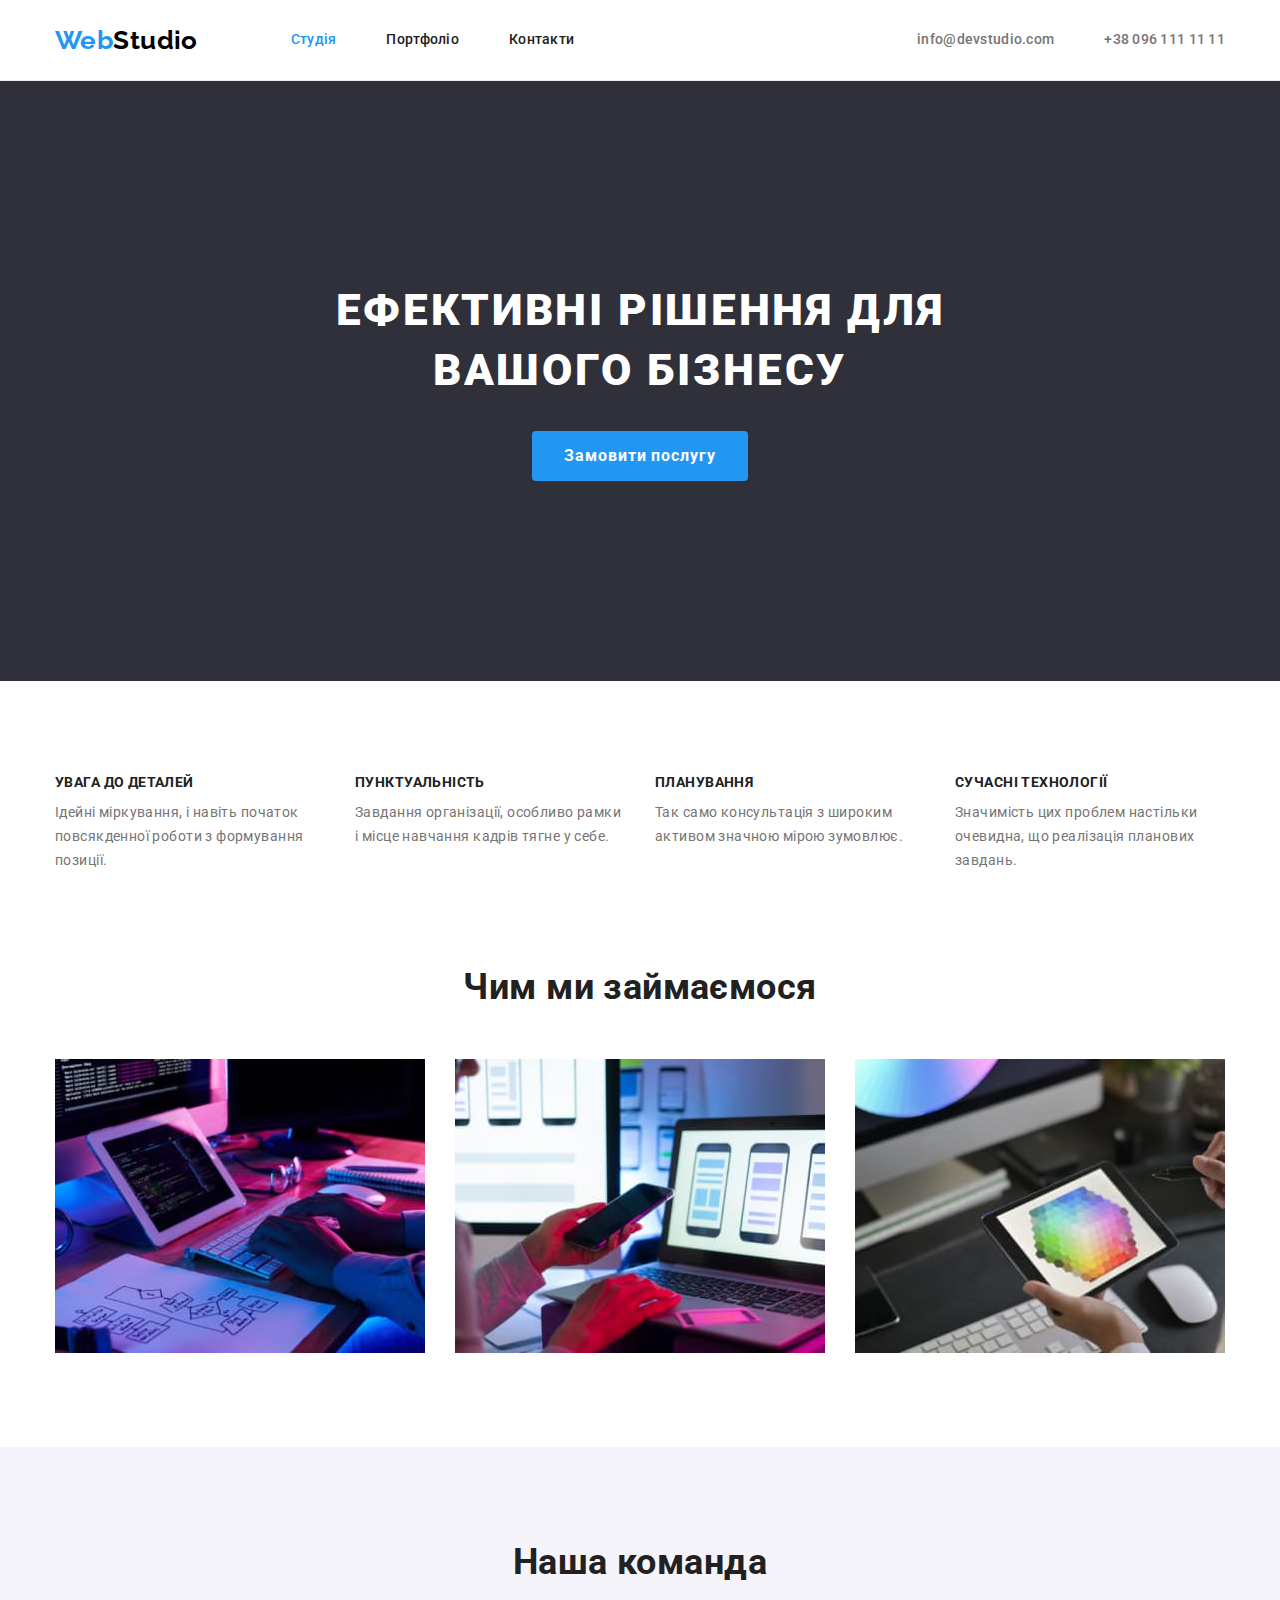
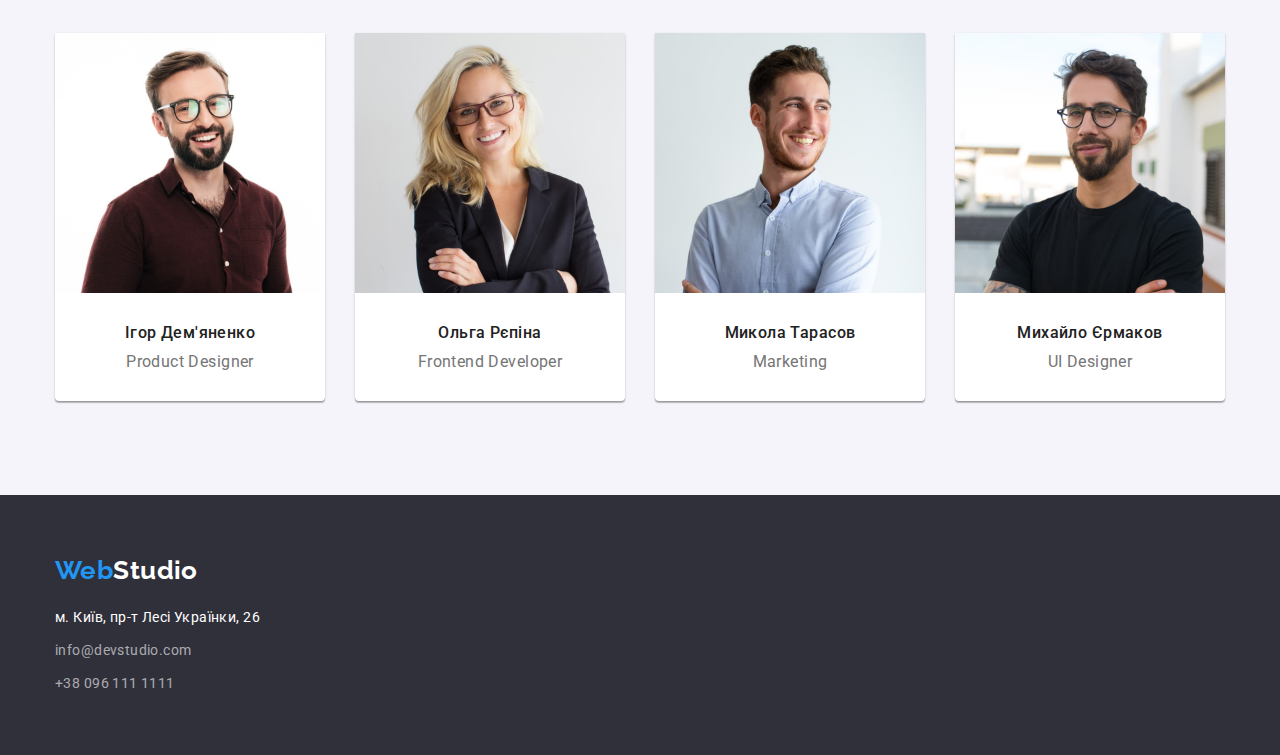
==== commit 906e9c5c: "Rename classes in the HEADER" ====
--- a/index.html
+++ b/index.html
@@ -24,20 +24,24 @@
           <a class="header-logo link" href="./index.html"
             ><span class="logo-accent">Web</span>Studio</a
           >
-          <ul class="header-menu list">
-            <li><a class="header-menu-item link current-page" href="./index.html">Студія</a></li>
-            <li><a class="header-menu-item link" href="./portfolio.html">Портфоліо</a></li>
-            <li><a class="header-menu-item link" href="#">Контакти</a></li>
+          <ul class="header-list list">
+            <li class="header-item">
+              <a class="header-link link current-page" href="./index.html">Студія</a>
+            </li>
+            <li class="header-item">
+              <a class="header-link link" href="./portfolio.html">Портфоліо</a>
+            </li>
+            <li class="header-item"><a class="header-link link" href="#">Контакти</a></li>
           </ul>
         </nav>
         <ul class="header-contact list">
           <li>
-            <a class="header-contact-item link" href="mailto:info@devstudio.com" target="_blank"
+            <a class="contact-link link" href="mailto:info@devstudio.com" target="_blank"
               >info@devstudio.com</a
             >
           </li>
           <li>
-            <a class="header-contact-item link" href="tel:+380961111111">+38 096 111 11 11</a>
+            <a class="contact-link link" href="tel:+380961111111">+38 096 111 11 11</a>
           </li>
         </ul>
       </div>
--- a/css/styles.css
+++ b/css/styles.css
@@ -61,7 +61,6 @@
 }
 .section {
   padding: 94px 0;
-  outline: 1px solid red;
 }
 
 /* HEADER */
@@ -88,7 +87,7 @@
   color: var(--accent-color);
 }
 /* Загальні стилі всіх посилань у header*/
-.header-menu,
+.header-list,
 .header-contact {
   display: flex;
   gap: 50px;
@@ -101,8 +100,8 @@
   margin-left: auto;
 }
 
-.header-menu-item,
-.header-contact-item {
+.header-link,
+.contact-link {
   display: block;
   padding-top: 32px;
   padding-bottom: 32px;
@@ -110,14 +109,14 @@
   color: var(--title-color);
 }
 
-.header-contact-item {
+.contact-link {
   color: currentColor;
 }
 
-.header-menu-item:hover,
-.header-menu-item:focus,
-.header-contact-item:hover,
-.header-contact-item:focus {
+.header-link:hover,
+.header-link:focus,
+.contact-link:hover,
+.contact-link:focus {
   color: var(--accent-color);
 }
 
